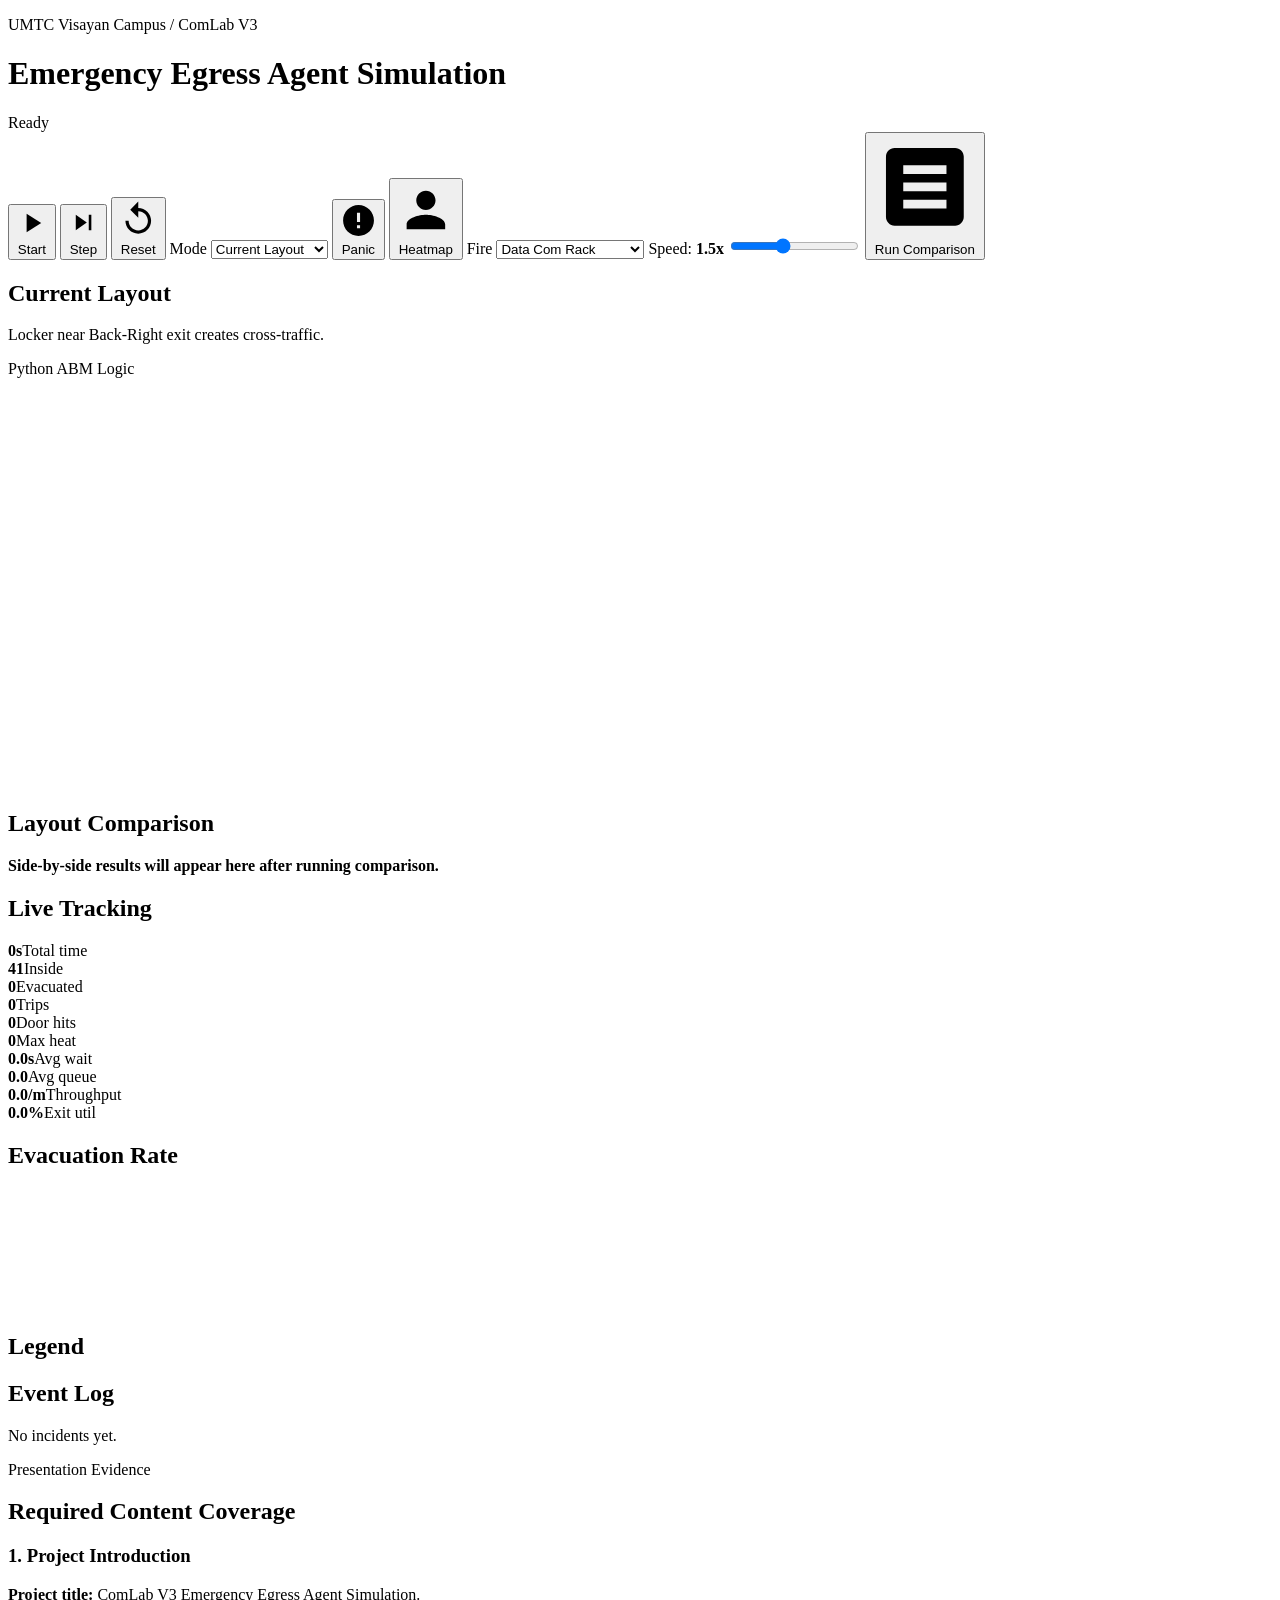
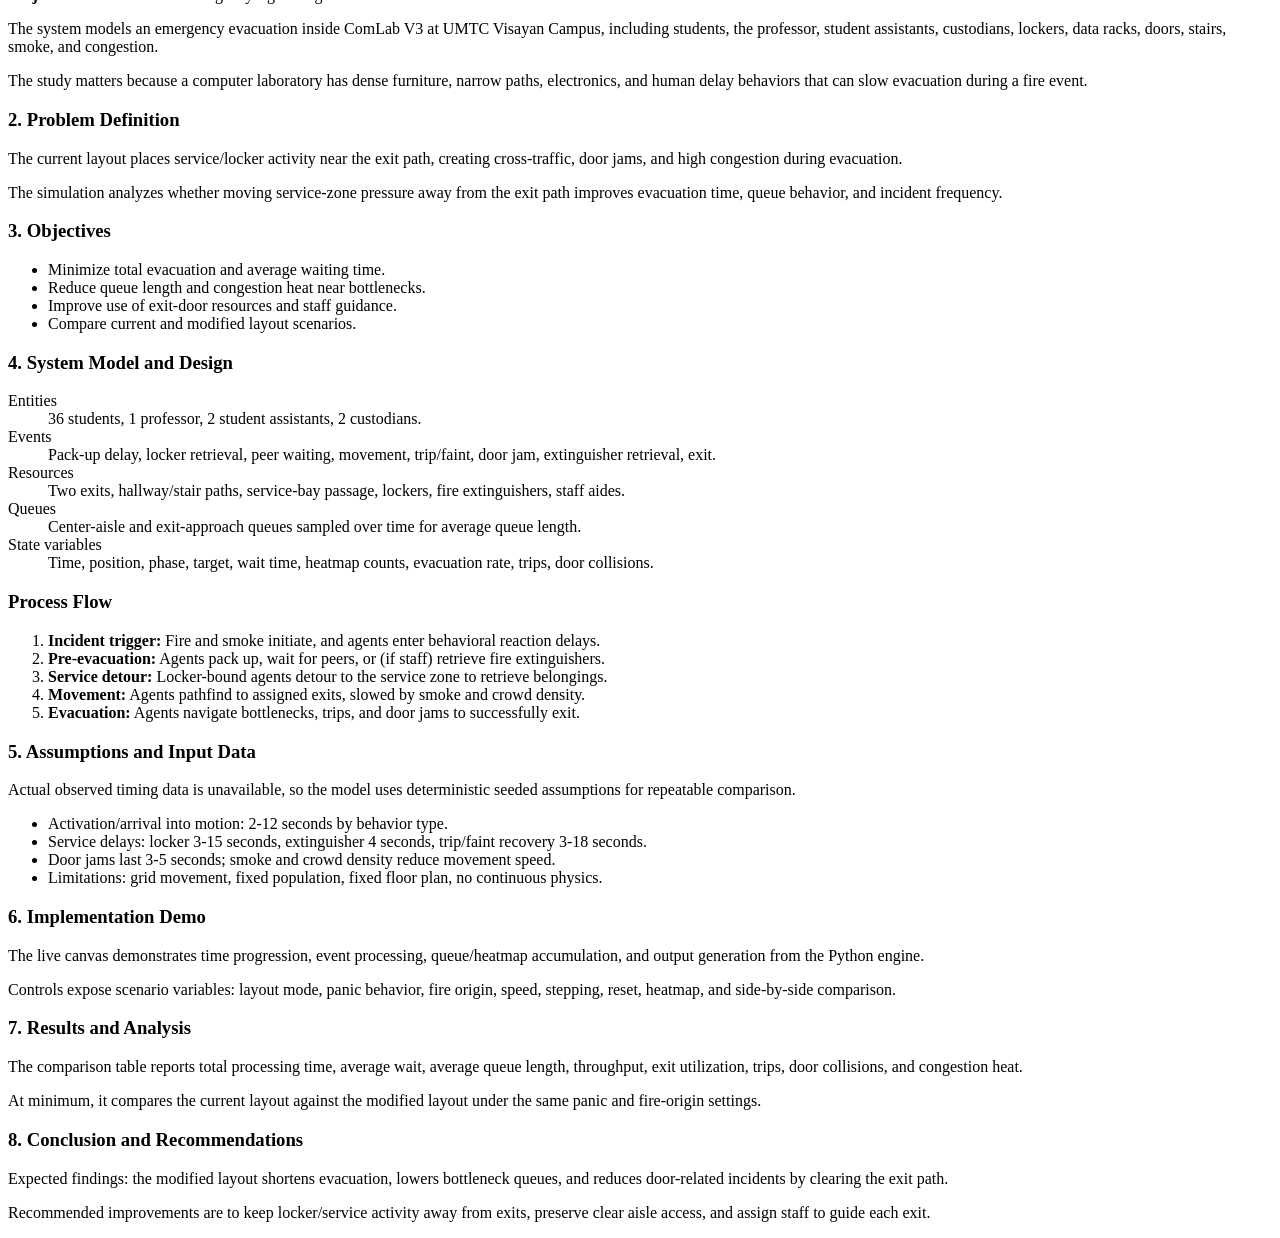
==== public/index.html @ aa319b28 "Use Vercel public and API layout" ====
<!doctype html>
<html lang="en">
<head>
  <meta charset="utf-8">
  <meta name="viewport" content="width=device-width, initial-scale=1">
  <title>ComLab V3 - Emergency Egress Agent Simulation</title>
  
  <!-- Preconnect Google Fonts -->
  <link rel="preconnect" href="https://fonts.googleapis.com">
  <link rel="preconnect" href="https://fonts.gstatic.com" crossorigin>
  
  <!-- Main Stylesheet -->
  <link rel="stylesheet" href="/app.css">
</head>
<body>
  <main class="shell">
    <!-- Top Header Bar -->
    <header class="topbar">
      <div>
        <p class="eyebrow">UMTC Visayan Campus / ComLab V3</p>
        <h1>Emergency Egress Agent Simulation</h1>
      </div>
      <div class="status-pill">
        <span id="statusDot" class="status-dot"></span>
        <span id="statusText">Ready</span>
      </div>
    </header>

    <!-- Command Control Panel -->
    <section class="controls">
      <button id="startBtn" class="primary">
        <svg viewBox="0 0 24 24"><path d="M8 5v14l11-7z"/></svg>
        <span>Start</span>
      </button>
      
      <button id="stepBtn">
        <svg viewBox="0 0 24 24"><path d="M6 18l8.5-6L6 6v12zM16 6v12h2V6h-2z"/></svg>
        <span>Step</span>
      </button>
      
      <button id="resetBtn">
        <svg viewBox="0 0 24 24"><path d="M12 5V1L7 6l5 5V7c3.31 0 6 2.69 6 6s-2.69 6-6 6-6-2.69-6-6H4c0 4.42 3.58 8 8 8s8-3.58 8-8-3.58-8-8-8z"/></svg>
        <span>Reset</span>
      </button>

      <label>
        <span>Mode</span>
        <select id="modeSelect">
          <option value="current">Current Layout</option>
          <option value="modified">Modified Layout</option>
        </select>
      </label>

      <button id="panicBtn" class="toggle active">
        <svg viewBox="0 0 24 24"><path d="M12 2C6.48 2 2 6.48 2 12s4.48 10 10 10 10-4.48 10-10S17.52 2 12 2zm1 15h-2v-2h2v2zm0-4h-2V7h2v6z"/></svg>
        <span>Panic</span>
      </button>
      
      <button id="heatBtn" class="toggle active">
        <svg viewBox="0 0 24 24"><path d="M12 12c-2.21 0-4-1.79-4-4s1.79-4 4-4 4 1.79 4 4-1.79 4-4 4zm0 2c-2.67 0-8 1.34-8 4v2h16v-2c0-2.66-5.33-4-8-4z"/></svg>
        <span>Heatmap</span>
      </button>

      <label>
        <span>Fire</span>
        <select id="fireSelect">
          <option value="data">Data Com Rack</option>
          <option value="desk">Instructor Desk</option>
          <option value="workstation">Student Workstation</option>
          <option value="locker">Locker / Bag Shelves</option>
          <option value="assistant">Assistant Bay</option>
        </select>
      </label>

      <label class="speed-control">
        <span>Speed: <b id="speedText">1.5x</b></span>
        <input id="speedRange" type="range" min="0.5" max="3" step="0.1" value="1.5">
      </label>

      <button id="compareBtn">
        <svg viewBox="0 0 24 24"><path d="M19 3H5c-1.1 0-2 .9-2 2v14c0 1.1.9 2 2 2h14c1.1 0 2-.9 2-2V5c0-1.1-.9-2-2-2zm-2 10H7v-2h10v2zm0-4H7V7h10v2zm0 8H7v-2h10v2z"/></svg>
        <span>Run Comparison</span>
      </button>
    </section>

    <!-- Simulation Main Grid -->
    <section class="workspace">
      <!-- Left side: Model Map & Comparison -->
      <div class="workspace-left">
        <!-- MAP PANEL Card -->
        <section class="map-panel">
          <div class="panel-head">
            <div>
              <h2 id="layoutTitle">Current Layout</h2>
              <p id="layoutNote">Locker near Back-Right exit creates cross-traffic.</p>
            </div>
            <span class="mini-badge">Python ABM Logic</span>
          </div>
          <div class="map-wrap">
            <canvas id="mapCanvas" width="442" height="408"></canvas>
          </div>
        </section>

        <!-- Side-by-Side Comparison Card -->
        <section class="card">
          <h2>Layout Comparison</h2>
          <div id="comparison" class="comparison-body">
            <strong>Side-by-side results will appear here after running comparison.</strong>
          </div>
        </section>
      </div>

      <!-- Sidebar Analytics Panels -->
      <aside class="sidebar">
        <!-- Live Tracking Metrics -->
        <section class="card metrics-card">
          <h2>Live Tracking</h2>
          <div class="metrics">
            <div><strong id="mTime">0s</strong><span>Total time</span></div>
            <div><strong id="mInside">41</strong><span>Inside</span></div>
            <div><strong id="mEvacuated">0</strong><span>Evacuated</span></div>
            <div><strong id="mTrips">0</strong><span>Trips</span></div>
            <div><strong id="mDoors">0</strong><span>Door hits</span></div>
            <div><strong id="mHeat">0</strong><span>Max heat</span></div>
            <div><strong id="mWait">0.0s</strong><span>Avg wait</span></div>
            <div><strong id="mQueue">0.0</strong><span>Avg queue</span></div>
            <div><strong id="mThroughput">0.0/m</strong><span>Throughput</span></div>
            <div><strong id="mUtil">0.0%</strong><span>Exit util</span></div>
          </div>
        </section>

        <!-- Evacuation Rate Area Chart -->
        <section class="card chart-card">
          <h2>Evacuation Rate</h2>
          <canvas id="chart" width="340" height="120"></canvas>
        </section>

        <!-- Dynamic Map Legend -->
        <section class="card">
          <h2>Legend</h2>
          <div id="legend" class="legend"></div>
        </section>

        <!-- Incident Console Event Log -->
        <section class="card">
          <h2>Event Log</h2>
          <div id="events" class="events">No incidents yet.</div>
        </section>
      </aside>
    </section>

    <section class="presentation-evidence" aria-labelledby="presentationEvidenceTitle">
      <div class="section-head">
        <p class="eyebrow">Presentation Evidence</p>
        <h2 id="presentationEvidenceTitle">Required Content Coverage</h2>
      </div>

      <div class="evidence-grid">
        <article class="evidence-card span-2">
          <h3>1. Project Introduction</h3>
          <p><strong>Project title:</strong> ComLab V3 Emergency Egress Agent Simulation.</p>
          <p>The system models an emergency evacuation inside ComLab V3 at UMTC Visayan Campus, including students, the professor, student assistants, custodians, lockers, data racks, doors, stairs, smoke, and congestion.</p>
          <p>The study matters because a computer laboratory has dense furniture, narrow paths, electronics, and human delay behaviors that can slow evacuation during a fire event.</p>
        </article>

        <article class="evidence-card">
          <h3>2. Problem Definition</h3>
          <p>The current layout places service/locker activity near the exit path, creating cross-traffic, door jams, and high congestion during evacuation.</p>
          <p>The simulation analyzes whether moving service-zone pressure away from the exit path improves evacuation time, queue behavior, and incident frequency.</p>
        </article>

        <article class="evidence-card">
          <h3>3. Objectives</h3>
          <ul>
            <li>Minimize total evacuation and average waiting time.</li>
            <li>Reduce queue length and congestion heat near bottlenecks.</li>
            <li>Improve use of exit-door resources and staff guidance.</li>
            <li>Compare current and modified layout scenarios.</li>
          </ul>
        </article>

        <article class="evidence-card span-2">
          <h3>4. System Model and Design</h3>
          <dl class="model-list">
            <div><dt>Entities</dt><dd>36 students, 1 professor, 2 student assistants, 2 custodians.</dd></div>
            <div><dt>Events</dt><dd>Pack-up delay, locker retrieval, peer waiting, movement, trip/faint, door jam, extinguisher retrieval, exit.</dd></div>
            <div><dt>Resources</dt><dd>Two exits, hallway/stair paths, service-bay passage, lockers, fire extinguishers, staff aides.</dd></div>
            <div><dt>Queues</dt><dd>Center-aisle and exit-approach queues sampled over time for average queue length.</dd></div>
            <div><dt>State variables</dt><dd>Time, position, phase, target, wait time, heatmap counts, evacuation rate, trips, door collisions.</dd></div>
          </dl>
        </article>

        <article class="evidence-card">
          <h3>Process Flow</h3>
          <ol class="flow-list">
            <li><strong>Incident trigger:</strong> Fire and smoke initiate, and agents enter behavioral reaction delays.</li>
            <li><strong>Pre-evacuation:</strong> Agents pack up, wait for peers, or (if staff) retrieve fire extinguishers.</li>
            <li><strong>Service detour:</strong> Locker-bound agents detour to the service zone to retrieve belongings.</li>
            <li><strong>Movement:</strong> Agents pathfind to assigned exits, slowed by smoke and crowd density.</li>
            <li><strong>Evacuation:</strong> Agents navigate bottlenecks, trips, and door jams to successfully exit.</li>
          </ol>
        </article>

        <article class="evidence-card">
          <h3>5. Assumptions and Input Data</h3>
          <p>Actual observed timing data is unavailable, so the model uses deterministic seeded assumptions for repeatable comparison.</p>
          <ul>
            <li>Activation/arrival into motion: 2-12 seconds by behavior type.</li>
            <li>Service delays: locker 3-15 seconds, extinguisher 4 seconds, trip/faint recovery 3-18 seconds.</li>
            <li>Door jams last 3-5 seconds; smoke and crowd density reduce movement speed.</li>
            <li>Limitations: grid movement, fixed population, fixed floor plan, no continuous physics.</li>
          </ul>
        </article>

        <article class="evidence-card">
          <h3>6. Implementation Demo</h3>
          <p>The live canvas demonstrates time progression, event processing, queue/heatmap accumulation, and output generation from the Python engine.</p>
          <p>Controls expose scenario variables: layout mode, panic behavior, fire origin, speed, stepping, reset, heatmap, and side-by-side comparison.</p>
        </article>

        <article class="evidence-card">
          <h3>7. Results and Analysis</h3>
          <p>The comparison table reports total processing time, average wait, average queue length, throughput, exit utilization, trips, door collisions, and congestion heat.</p>
          <p>At minimum, it compares the current layout against the modified layout under the same panic and fire-origin settings.</p>
        </article>

        <article class="evidence-card">
          <h3>8. Conclusion and Recommendations</h3>
          <p>Expected findings: the modified layout shortens evacuation, lowers bottleneck queues, and reduces door-related incidents by clearing the exit path.</p>
          <p>Recommended improvements are to keep locker/service activity away from exits, preserve clear aisle access, and assign staff to guide each exit.</p>
        </article>
      </div>
    </section>
  </main>

  <!-- Simulation Application Script -->
  <script src="/app.js?v=4"></script>
</body>
</html>
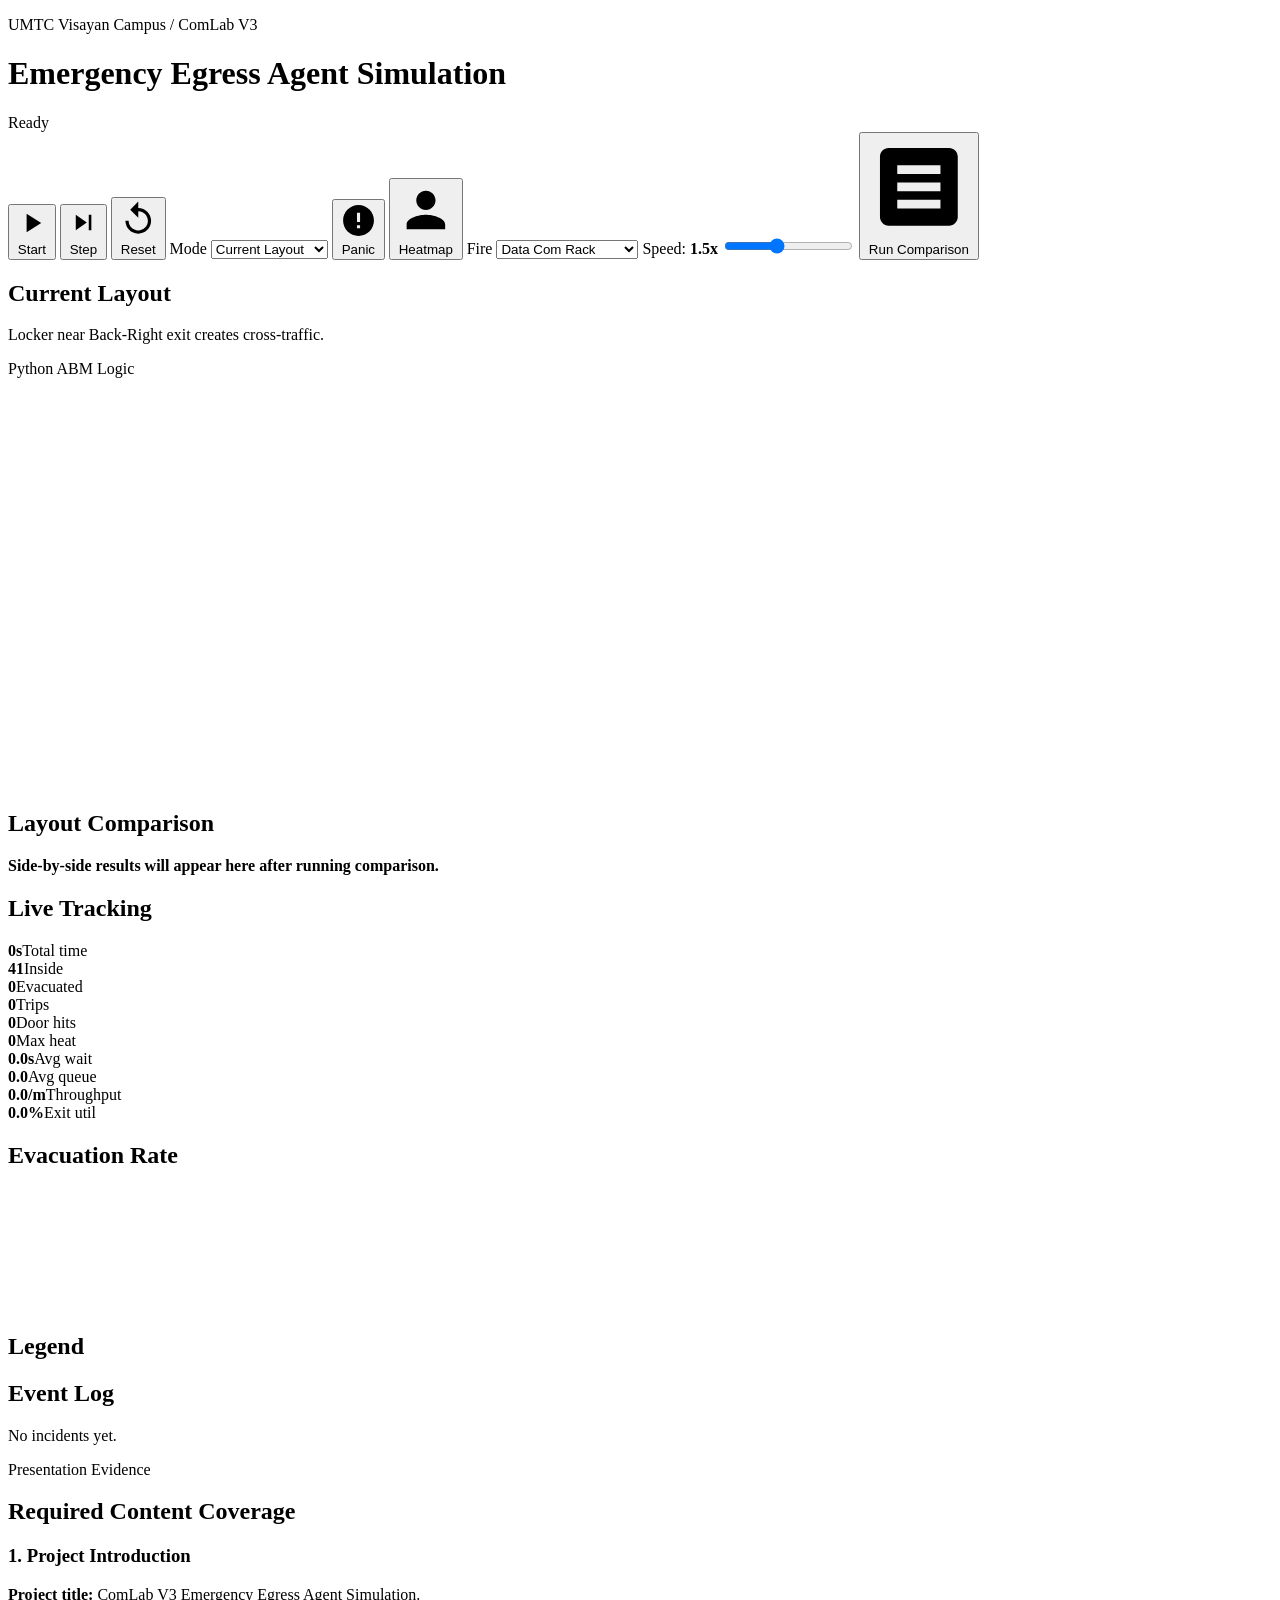
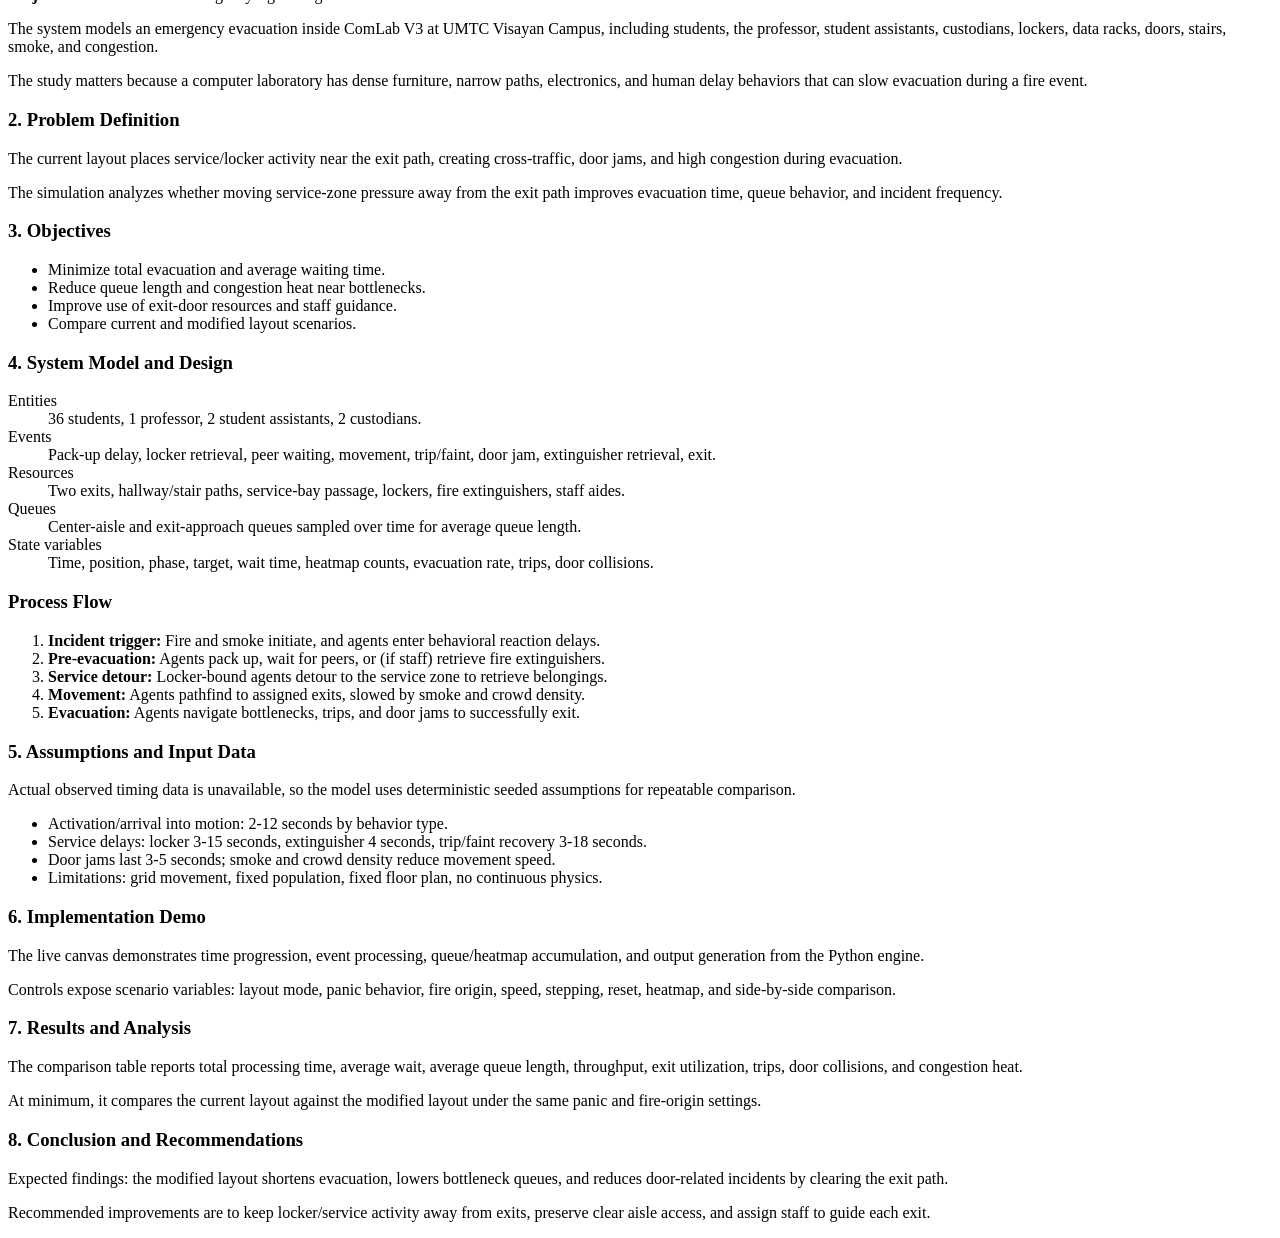
==== commit 307b1545: "Prepare simulation for presentation Add television fire source, clean map labels, improve comparison" ====
--- a/public/index.html
+++ b/public/index.html
@@ -67,7 +67,7 @@
           <option value="data">Data Com Rack</option>
           <option value="desk">Instructor Desk</option>
           <option value="workstation">Student Workstation</option>
-          <option value="locker">Locker / Bag Shelves</option>
+          <option value="tv">Television</option>
           <option value="assistant">Assistant Bay</option>
         </select>
       </label>
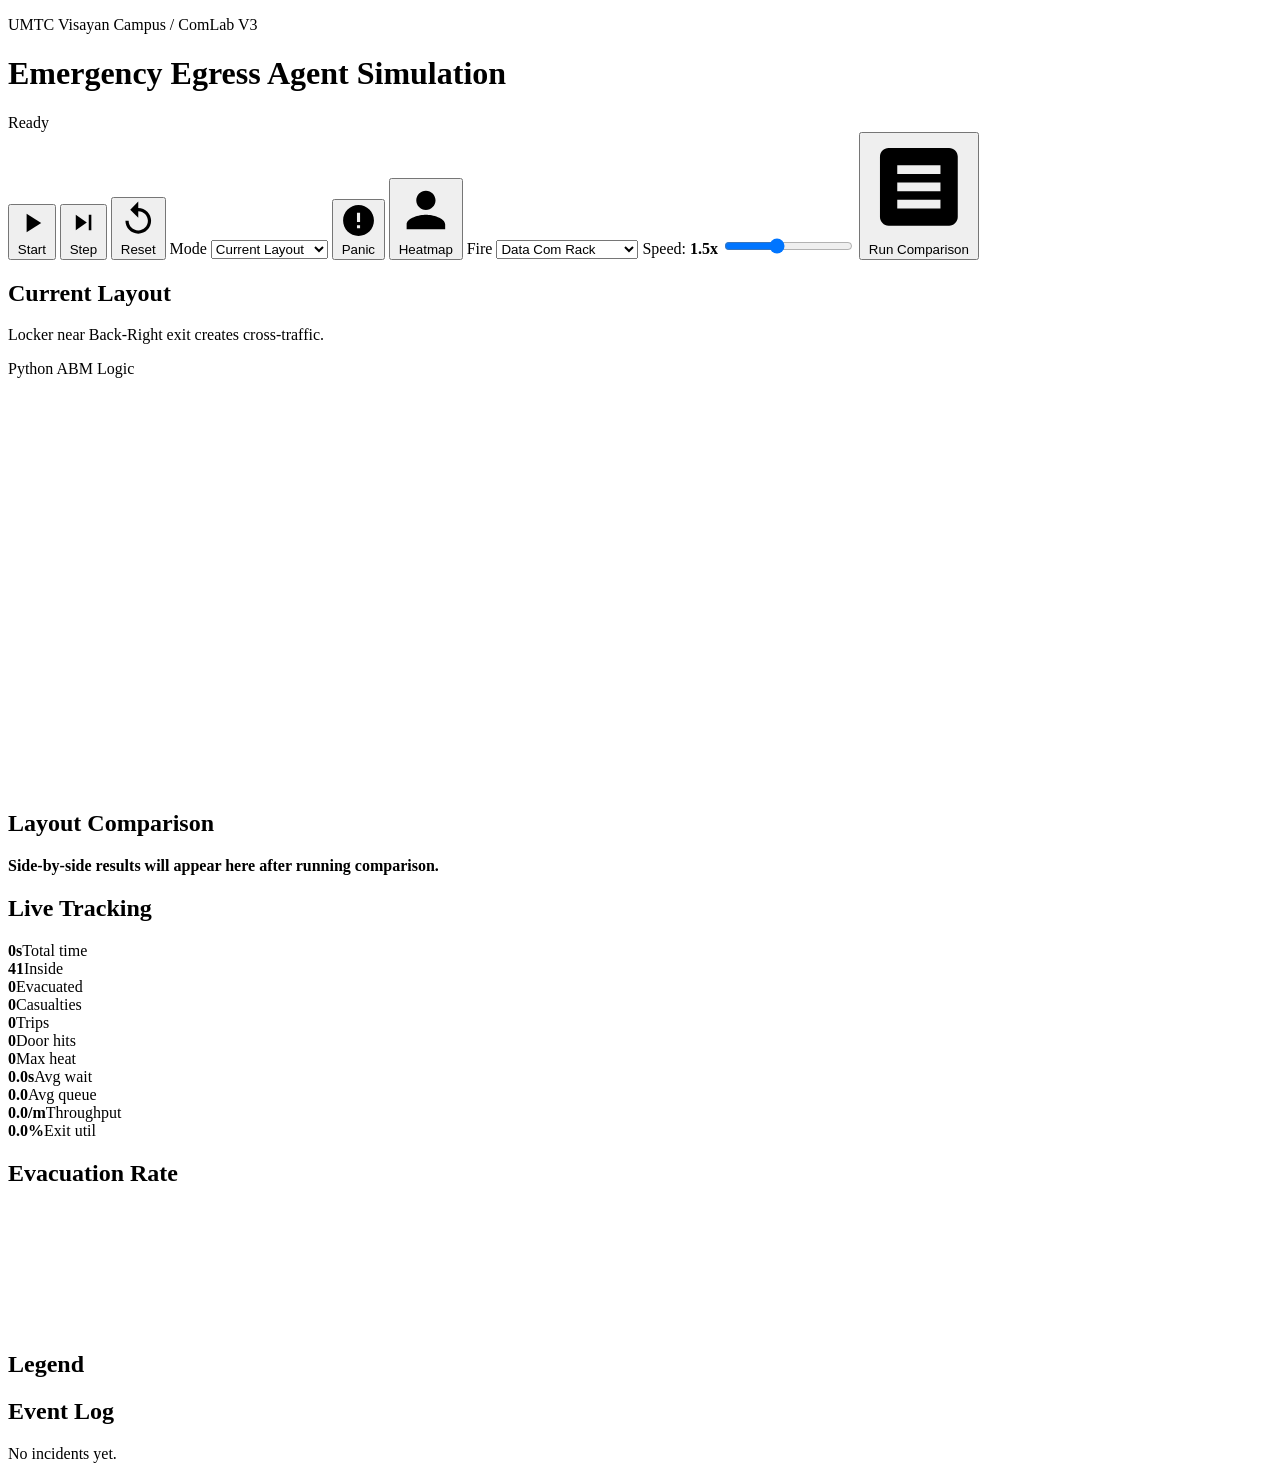
==== commit 2748832b: "refactor(ui): remove presentation evidence sections and clean up readme" ====
--- a/public/index.html
+++ b/public/index.html
@@ -119,6 +119,7 @@
             <div><strong id="mTime">0s</strong><span>Total time</span></div>
             <div><strong id="mInside">41</strong><span>Inside</span></div>
             <div><strong id="mEvacuated">0</strong><span>Evacuated</span></div>
+            <div><strong id="mCasualties">0</strong><span>Casualties</span></div>
             <div><strong id="mTrips">0</strong><span>Trips</span></div>
             <div><strong id="mDoors">0</strong><span>Door hits</span></div>
             <div><strong id="mHeat">0</strong><span>Max heat</span></div>
@@ -149,88 +150,7 @@
       </aside>
     </section>
 
-    <section class="presentation-evidence" aria-labelledby="presentationEvidenceTitle">
-      <div class="section-head">
-        <p class="eyebrow">Presentation Evidence</p>
-        <h2 id="presentationEvidenceTitle">Required Content Coverage</h2>
-      </div>
 
-      <div class="evidence-grid">
-        <article class="evidence-card span-2">
-          <h3>1. Project Introduction</h3>
-          <p><strong>Project title:</strong> ComLab V3 Emergency Egress Agent Simulation.</p>
-          <p>The system models an emergency evacuation inside ComLab V3 at UMTC Visayan Campus, including students, the professor, student assistants, custodians, lockers, data racks, doors, stairs, smoke, and congestion.</p>
-          <p>The study matters because a computer laboratory has dense furniture, narrow paths, electronics, and human delay behaviors that can slow evacuation during a fire event.</p>
-        </article>
-
-        <article class="evidence-card">
-          <h3>2. Problem Definition</h3>
-          <p>The current layout places service/locker activity near the exit path, creating cross-traffic, door jams, and high congestion during evacuation.</p>
-          <p>The simulation analyzes whether moving service-zone pressure away from the exit path improves evacuation time, queue behavior, and incident frequency.</p>
-        </article>
-
-        <article class="evidence-card">
-          <h3>3. Objectives</h3>
-          <ul>
-            <li>Minimize total evacuation and average waiting time.</li>
-            <li>Reduce queue length and congestion heat near bottlenecks.</li>
-            <li>Improve use of exit-door resources and staff guidance.</li>
-            <li>Compare current and modified layout scenarios.</li>
-          </ul>
-        </article>
-
-        <article class="evidence-card span-2">
-          <h3>4. System Model and Design</h3>
-          <dl class="model-list">
-            <div><dt>Entities</dt><dd>36 students, 1 professor, 2 student assistants, 2 custodians.</dd></div>
-            <div><dt>Events</dt><dd>Pack-up delay, locker retrieval, peer waiting, movement, trip/faint, door jam, extinguisher retrieval, exit.</dd></div>
-            <div><dt>Resources</dt><dd>Two exits, hallway/stair paths, service-bay passage, lockers, fire extinguishers, staff aides.</dd></div>
-            <div><dt>Queues</dt><dd>Center-aisle and exit-approach queues sampled over time for average queue length.</dd></div>
-            <div><dt>State variables</dt><dd>Time, position, phase, target, wait time, heatmap counts, evacuation rate, trips, door collisions.</dd></div>
-          </dl>
-        </article>
-
-        <article class="evidence-card">
-          <h3>Process Flow</h3>
-          <ol class="flow-list">
-            <li><strong>Incident trigger:</strong> Fire and smoke initiate, and agents enter behavioral reaction delays.</li>
-            <li><strong>Pre-evacuation:</strong> Agents pack up, wait for peers, or (if staff) retrieve fire extinguishers.</li>
-            <li><strong>Service detour:</strong> Locker-bound agents detour to the service zone to retrieve belongings.</li>
-            <li><strong>Movement:</strong> Agents pathfind to assigned exits, slowed by smoke and crowd density.</li>
-            <li><strong>Evacuation:</strong> Agents navigate bottlenecks, trips, and door jams to successfully exit.</li>
-          </ol>
-        </article>
-
-        <article class="evidence-card">
-          <h3>5. Assumptions and Input Data</h3>
-          <p>Actual observed timing data is unavailable, so the model uses deterministic seeded assumptions for repeatable comparison.</p>
-          <ul>
-            <li>Activation/arrival into motion: 2-12 seconds by behavior type.</li>
-            <li>Service delays: locker 3-15 seconds, extinguisher 4 seconds, trip/faint recovery 3-18 seconds.</li>
-            <li>Door jams last 3-5 seconds; smoke and crowd density reduce movement speed.</li>
-            <li>Limitations: grid movement, fixed population, fixed floor plan, no continuous physics.</li>
-          </ul>
-        </article>
-
-        <article class="evidence-card">
-          <h3>6. Implementation Demo</h3>
-          <p>The live canvas demonstrates time progression, event processing, queue/heatmap accumulation, and output generation from the Python engine.</p>
-          <p>Controls expose scenario variables: layout mode, panic behavior, fire origin, speed, stepping, reset, heatmap, and side-by-side comparison.</p>
-        </article>
-
-        <article class="evidence-card">
-          <h3>7. Results and Analysis</h3>
-          <p>The comparison table reports total processing time, average wait, average queue length, throughput, exit utilization, trips, door collisions, and congestion heat.</p>
-          <p>At minimum, it compares the current layout against the modified layout under the same panic and fire-origin settings.</p>
-        </article>
-
-        <article class="evidence-card">
-          <h3>8. Conclusion and Recommendations</h3>
-          <p>Expected findings: the modified layout shortens evacuation, lowers bottleneck queues, and reduces door-related incidents by clearing the exit path.</p>
-          <p>Recommended improvements are to keep locker/service activity away from exits, preserve clear aisle access, and assign staff to guide each exit.</p>
-        </article>
-      </div>
-    </section>
   </main>
 
   <!-- Simulation Application Script -->
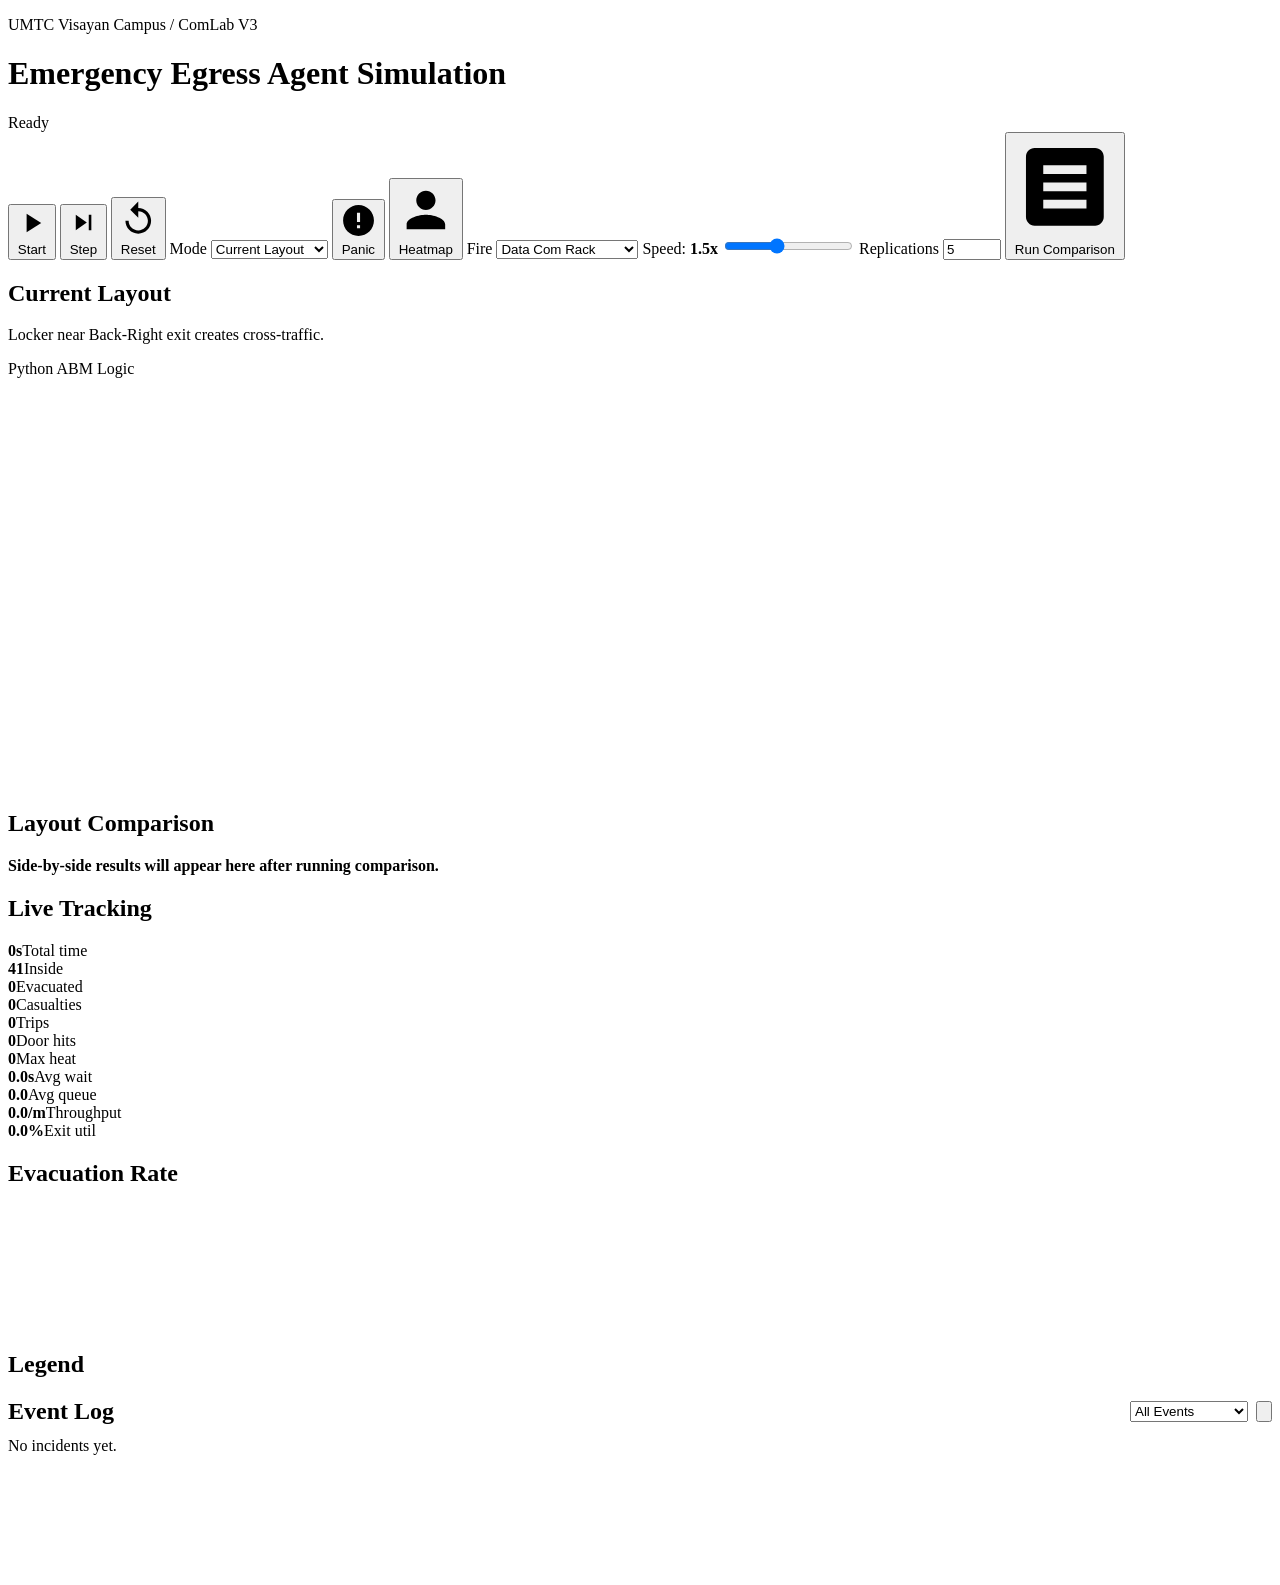
==== commit 931d3da4: "feat(ui): implement event log expand/collapse, event filtering, and replications input" ====
--- a/public/index.html
+++ b/public/index.html
@@ -77,6 +77,11 @@
         <input id="speedRange" type="range" min="0.5" max="3" step="0.1" value="1.5">
       </label>
 
+      <label>
+        <span>Replications</span>
+        <input id="replicationsInput" type="number" min="1" max="20" value="5" style="width: 50px;">
+      </label>
+
       <button id="compareBtn">
         <svg viewBox="0 0 24 24"><path d="M19 3H5c-1.1 0-2 .9-2 2v14c0 1.1.9 2 2 2h14c1.1 0 2-.9 2-2V5c0-1.1-.9-2-2-2zm-2 10H7v-2h10v2zm0-4H7V7h10v2zm0 8H7v-2h10v2z"/></svg>
         <span>Run Comparison</span>
@@ -143,9 +148,27 @@
         </section>
 
         <!-- Incident Console Event Log -->
-        <section class="card">
-          <h2>Event Log</h2>
-          <div id="events" class="events">No incidents yet.</div>
+        <div id="eventLogCardPlaceholder"></div>
+        <section id="eventLogCard" class="card event-log-card" style="display:flex; flex-direction:column; gap:12px;">
+          <div style="display:flex; justify-content:space-between; align-items:center;">
+            <h2 style="margin:0;">Event Log</h2>
+            <div class="event-controls" style="display:flex; gap: 8px;">
+              <select id="eventFilter">
+                <option value="all">All Events</option>
+                <option value="trip">Trips</option>
+                <option value="door">Door Hits</option>
+                <option value="locker">Locker</option>
+                <option value="extinguisher">Fire & Suppress</option>
+                <option value="casualty">Casualties</option>
+              </select>
+              <button id="toggleExpandEvents" title="Expand / Collapse" aria-label="Toggle Event Log">
+                <svg viewBox="0 0 24 24"><path d="M7 14H5v5h5v-2H7v-3zm-2-4h2V7h3V5H5v5zm12 7h-3v2h5v-5h-2v3zM14 5v2h3v3h2V5h-5z"/></svg>
+              </button>
+            </div>
+          </div>
+          <div id="eventsContainer" style="height: 140px; display: flex; flex-direction: column;">
+            <div id="events" class="events" style="flex: 1;">No incidents yet.</div>
+          </div>
         </section>
       </aside>
     </section>
